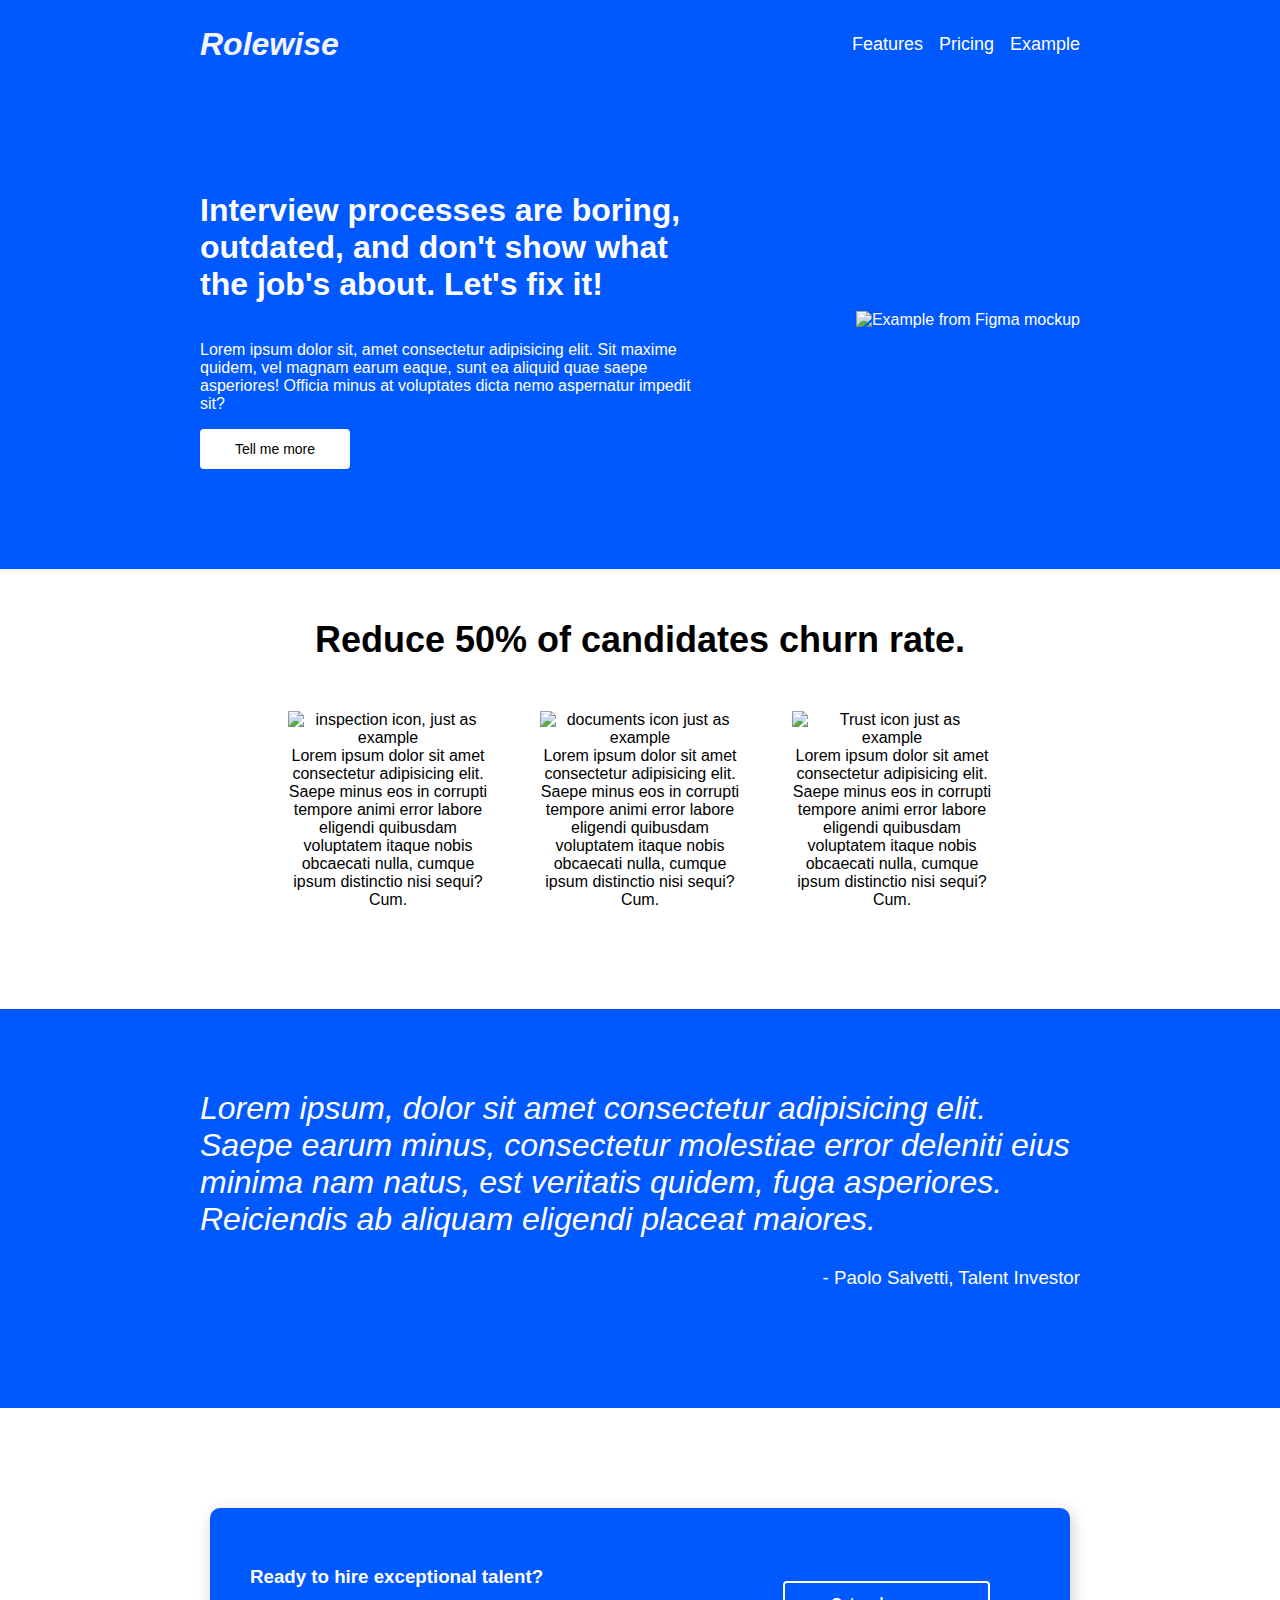
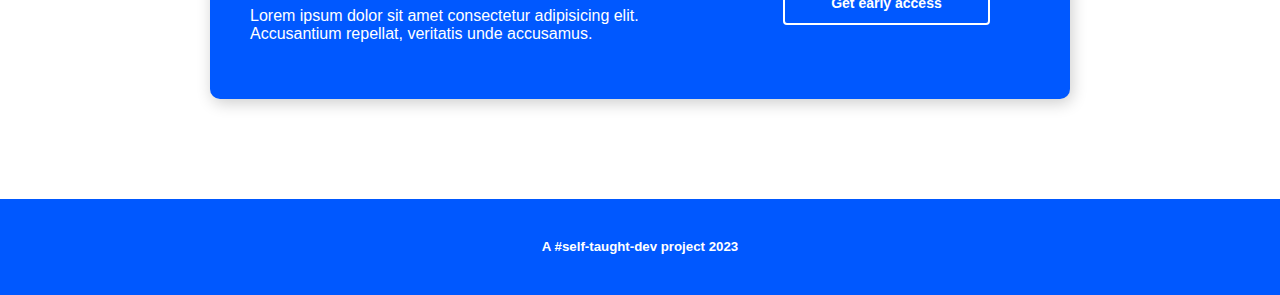
==== index_rolewise.html @ 8c91d7ae "Change index.html title from Talentoop to Rolewise" ====
<!DOCTYPE html>
<html lang="en">
<head>
    <meta charset="UTF-8">
    <meta name="viewport" content="width=device-width, initial-scale=1.0">
    <link rel="stylesheet" href="rolewise.css">
    <title>Rolewise - Retain outstanding talent</title>
</head>

<body>
    <div class="hero">
        <nav class="navbar">
            <div class="logo">Rolewise</div>

            <ul class="links">
                <li><a href="*">Features</a></li>
                <li><a href="*">Pricing</a></li>
                <li><a href="*">Example</a></li>
            </ul>
        </nav>
        
    <div class="hero-content">
         <div class="left-hero">
            <h1>Interview processes are boring, outdated, and don't show what the job's about. Let's fix it!</h1>
            <p>Lorem ipsum dolor sit, amet consectetur adipisicing elit. Sit maxime quidem, vel magnam earum eaque, sunt ea aliquid quae saepe asperiores! Officia minus at voluptates dicta nemo aspernatur impedit sit?</p>
            <button class="tell-more">Tell me more</button> <!--add link to Typeform to join waitlist-->
        </div>
            <img src="images/example_2.png" alt="Example from Figma mockup">
          
        </div>
    </div>

    <div class="info-title">Reduce 50% of candidates churn rate.</div>
    
    <div class="infoContainer">
      <div class="info">
        <img src="images/icons8-inspection-94.png" alt="inspection icon, just as example">
        <div class="text">Lorem ipsum dolor sit amet consectetur adipisicing elit. Saepe minus eos in corrupti tempore animi error labore eligendi quibusdam voluptatem itaque nobis obcaecati nulla, cumque ipsum distinctio nisi sequi? Cum.</div>
      </div>
      <div class="info">
        <img src="images/icons8-documents-94.png" alt="documents icon just as example">
        <div class="text">Lorem ipsum dolor sit amet consectetur adipisicing elit. Saepe minus eos in corrupti tempore animi error labore eligendi quibusdam voluptatem itaque nobis obcaecati nulla, cumque ipsum distinctio nisi sequi? Cum.</div>
      </div>
      <div class="info">
        <img src="images/icons8-trust-94.png" alt="Trust icon just as example">
        <div class="text">Lorem ipsum dolor sit amet consectetur adipisicing elit. Saepe minus eos in corrupti tempore animi error labore eligendi quibusdam voluptatem itaque nobis obcaecati nulla, cumque ipsum distinctio nisi sequi? Cum.</div>
      </div>
    </div>

    <div class="testimonial">
      <h1>Lorem ipsum, dolor sit amet consectetur adipisicing elit. Saepe earum minus, consectetur molestiae error deleniti eius minima nam natus, est veritatis quidem, fuga asperiores. Reiciendis ab aliquam eligendi placeat maiores.</h1>
      <h3>- Paolo Salvetti, Talent Investor</h4>

    </div>

    <div class="cta">
        <div class="modal">
          <div class="text-left">
            <h3>Ready to hire exceptional talent?</h3>
            <p>Lorem ipsum dolor sit amet consectetur adipisicing elit. Accusantium repellat, veritatis unde accusamus.</p>
          </div>
            <button>Get early access</button> <!--add link to Typeform to join waitlist-->
        </div>
    </div>

    <div class="footer">
        <h5>A #self-taught-dev project 2023</h5>
    </div>
    



</body>
</html>
---- rolewise.css ----
body {
    font-family: sans-serif;
    margin: 0;
    flex: 1;
}

.hero {
    color: white;
    background-color: #0058ff;  
    padding: 18px 200px 100px;
}

.navbar { 
    display: flex;
    flex-direction: row;
    align-items: center;
    justify-content: space-between;
    margin-bottom: 100px;
}

.logo {
    color: whitesmoke;
    font-size: 32px;
    font-weight: 900;
    font-style: italic;
}

ul {
    display: flex;
    justify-content: flex-end;
    list-style-type: none;
    gap: 16px;
}

a {
    text-decoration: none;
    color: white;
    font-size: 18px;
    font-weight: 400;
    font-family: sans-serif;
}

.hero-content {
    gap: 0px;
    display: flex;
    align-items: center;
    justify-content: space-between;
}

button {
    background-color: white;
    color: black;
    border-radius: 4px;
    border: 0;
    padding: 12px 20px;
    font-family: sans-serif;
    font-size: 14px;
    font-weight: 500;
    box-shadow: 0;
    width: 150px;
}

img {
    max-width: 400px;
    max-height: 400px;
    justify-self: flex-end;
    flex: 0 1 auto;
}

.left-hero {
   max-width: 500px; 
   display: flex;
   flex-direction: column;
}

.infoContainer {
    display: flex;
    flex-direction: row;
    flex-wrap: wrap;
    color: black;
    background-color: white;
    text-align: center;
    display: flex;
    justify-content: center;
    padding: 18px 200px 100px;
    gap: 52px;
}

.info-title {
    margin-top: 50px;
    margin-bottom: 32px;
    font-size: 36px;
    font-weight: 900;
    text-align: center;
}

.info {
    max-width: 200px;
}

.container img {
    width: 100px;
    height: 100px;
    padding: 30px;
}

.testimonial {
    color: white;
    background-color: #0058ff;  
    padding: 60px 200px 100px;
    flex: 1;
    display: flex;
    flex-direction: column;
}

.testimonial h1 {
    font-style: italic;
    font-weight: 300;
    margin-bottom: 10px;
}

.testimonial h3 {
    align-self: self-end;
    font-weight: 500;
}

.cta {
    color: white;
    background-color: white;
    padding: 100px 200px 100px;
    gap: 52px;
    display: flex;
    align-items: center;
    justify-content: center;
    flex: 1;
}

.cta .modal {
  background: #0058ff;
  width: 800px;
  border-radius: 10px;
  box-shadow: 2px 4px 16px rgba(0,0,0,.2);
  display: flex;
  justify-content: space-between;
  align-items: center;
  gap: 5px;
  padding: 30px;
}

.text-left {
    margin: 10px;
    max-width: 500px;
}

.cta button {
    background-color: #0058ff;
    color: white;
    font-weight: 600;
    border: 2px solid white;
    margin-right: 50px;
    margin-left: 50px;
    width: 300px;
}

.footer {
    color: white;
    background-color: #0058ff;  
    padding: 18px 18px;
    display: flex;
    justify-content: center;
    align-items: center;
    flex: 1;
}
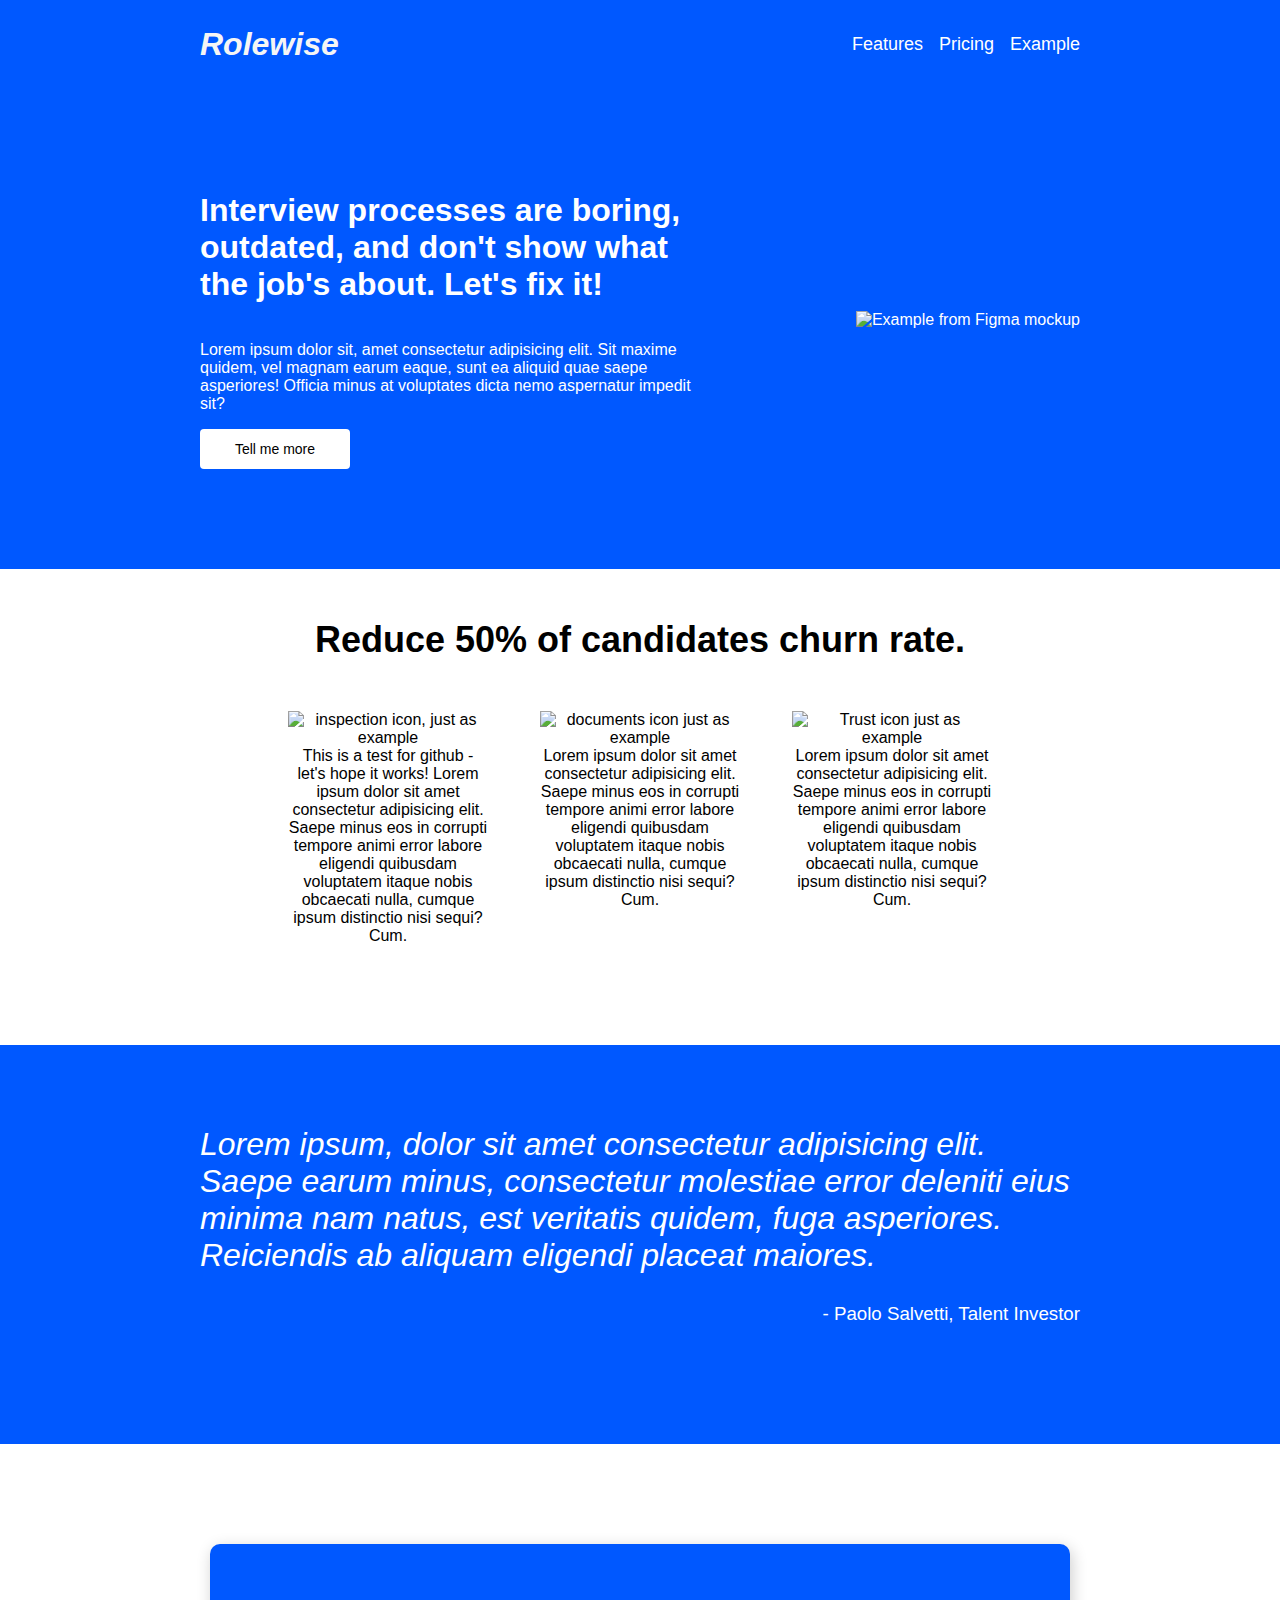
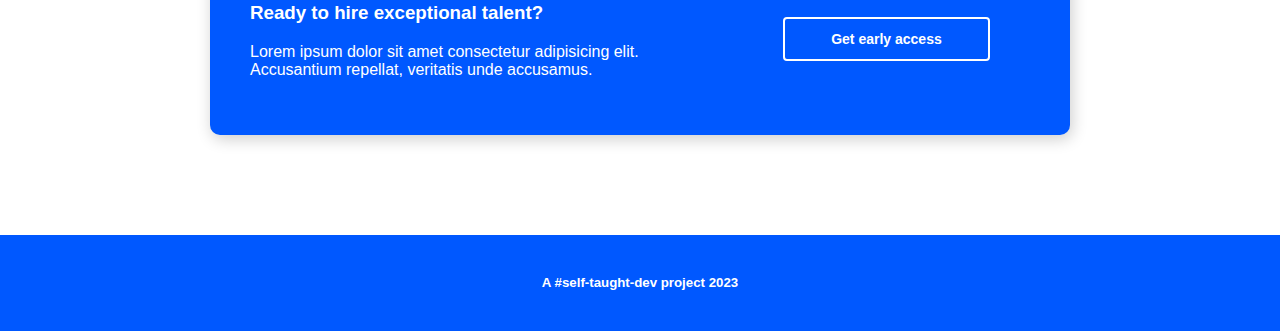
==== commit 4d2cb04f: "Update index_rolewise.html" ====
--- a/index_rolewise.html
+++ b/index_rolewise.html
@@ -35,7 +35,7 @@
     <div class="infoContainer">
       <div class="info">
         <img src="images/icons8-inspection-94.png" alt="inspection icon, just as example">
-        <div class="text">Lorem ipsum dolor sit amet consectetur adipisicing elit. Saepe minus eos in corrupti tempore animi error labore eligendi quibusdam voluptatem itaque nobis obcaecati nulla, cumque ipsum distinctio nisi sequi? Cum.</div>
+        <div class="text">This is a test for github - let's hope it works! Lorem ipsum dolor sit amet consectetur adipisicing elit. Saepe minus eos in corrupti tempore animi error labore eligendi quibusdam voluptatem itaque nobis obcaecati nulla, cumque ipsum distinctio nisi sequi? Cum.</div>
       </div>
       <div class="info">
         <img src="images/icons8-documents-94.png" alt="documents icon just as example">
